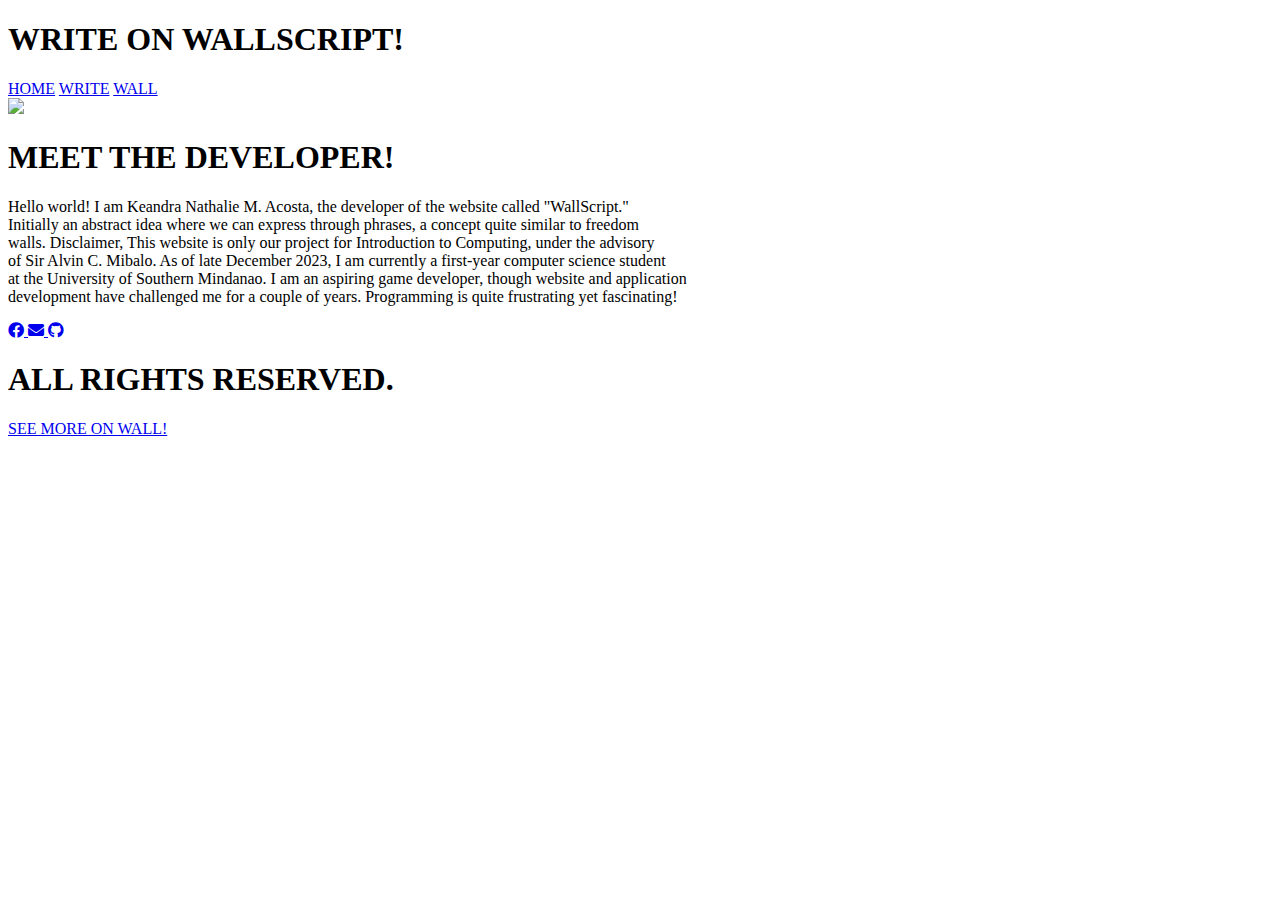
==== about_us.html @ 825b4816 "WALLSCRIPT | ABOUT US" ====
<!DOCTYPE html>
<html lang="en">
<html>
<head> 
    <meta charset="UTF-8">
    <meta name="viewport" content="width=device-width, initial-scale=1.0">
    <title>WALLSCRIPT | ABOUT US</title>
    <link rel="icon" type="image/x-icon" href="C:/Users/USER/Downloads/WSIconFinal.png">
    <link rel="stylesheet" href="about_us.css">
    <link rel="stylesheet" href="https://cdnjs.cloudflare.com/ajax/libs/font-awesome/5.15.3/css/all.min.css">
</head>
<body>
    <header> 
        <h1>WRITE ON WALLSCRIPT!</h1>
        <nav>
            <a href="C:/Users/USER/OneDrive/Documents/BSCS - Files/INTROTOCOMP/FINALWEBSITE/index.html">HOME</a>
            <a href="C:/Users/USER/OneDrive/Documents/BSCS - Files/INTROTOCOMP/FINALWEBSITE/write_home.html">WRITE</a>
            <a href="C:/Users/USER/OneDrive/Documents/BSCS - Files/INTROTOCOMP/FINALWEBSITE/wall_page.html">WALL</a>
        </nav>
    </header>
    <div class="image">
        <img src="C:/Users/USER/Downloads/ken.png">
      </div>
    <div class="introduction">
        <h1>MEET THE DEVELOPER!</h1>
        <p>Hello world! I am Keandra Nathalie M. Acosta, the developer of the website called "WallScript." <br>
            Initially an abstract idea where we can express through phrases, a concept quite similar to freedom <br>
            walls. Disclaimer, This website is only our project for Introduction to Computing, under the advisory <br>
            of Sir Alvin C. Mibalo. As of late December 2023, I am currently a first-year computer science student <br>
            at the University of Southern Mindanao. I am an aspiring game developer, though website and application <br>
            development have challenged me for a couple of years. Programming is quite frustrating yet fascinating!</p>
    </div>
    <div class="contactIcons">
        <a href="https://www.facebook.com/keandranathalie.acosta.51205/" target="_blank" rel="noopener noreferrer">
            <i class="fab fa-facebook"></i>
        </a>
        <a href="mailto:s.knmacosta@usm.edu.ph">
            <i class="fas fa-envelope"></i>
        </a>
        <a href="https://github.com/kean-acosta00" target="_blank" rel="noopener noreferrer">
            <i class="fab fa-github"></i>
        </a>
    </div>
    <footer> 
        <h1>ALL RIGHTS RESERVED.</h1>
        <nav>
            <a href="C:/Users/USER/OneDrive/Documents/BSCS - Files/INTROTOCOMP/FINALWEBSITE/wall_page.html">SEE MORE ON WALL!</a>
        </nav>
    </footer>
</body>
</html>
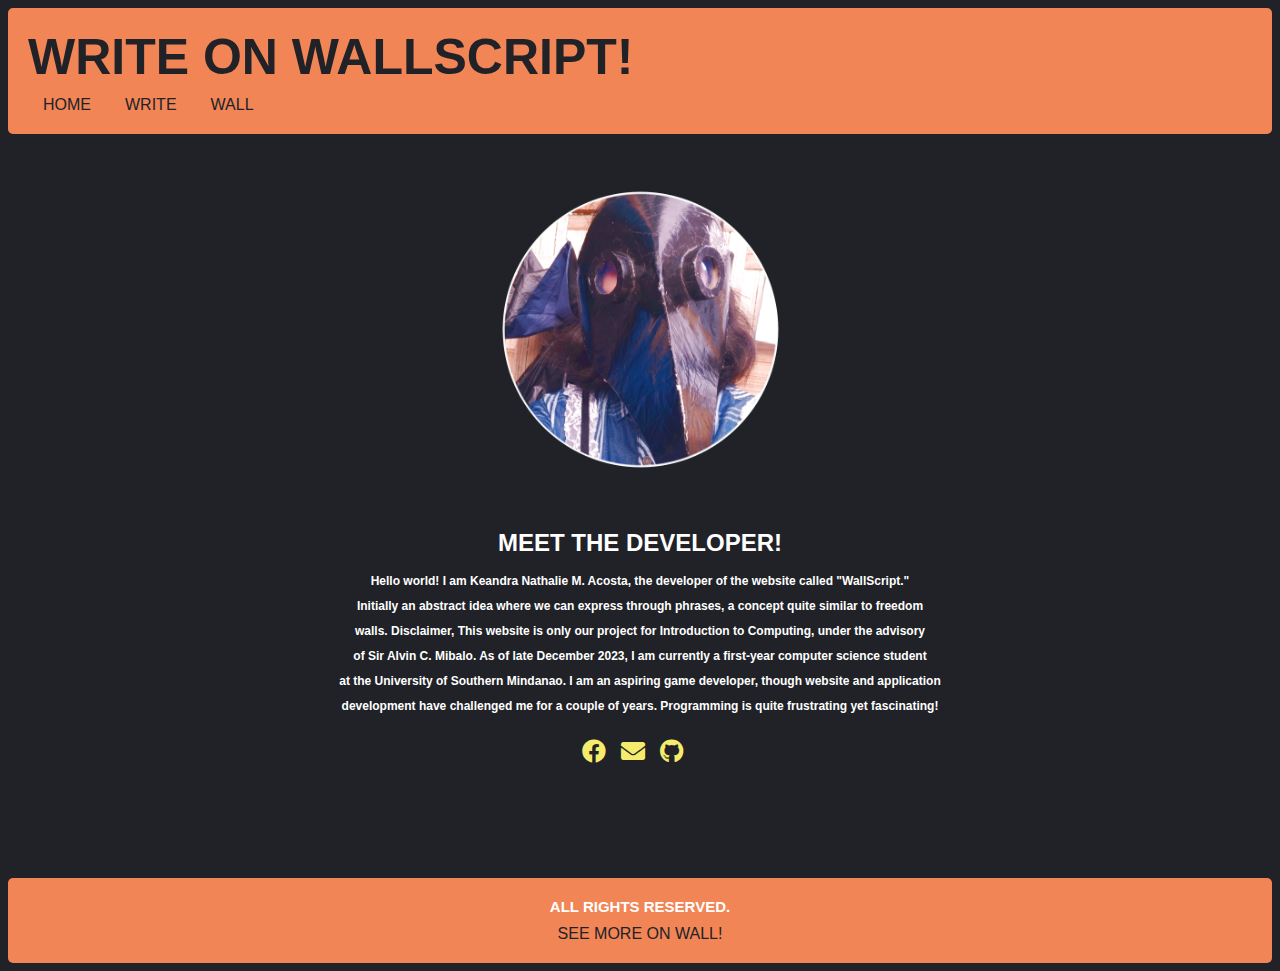
==== commit e3fc62eb: "about_us.html" ====
--- a/about_us.html
+++ b/about_us.html
@@ -5,7 +5,7 @@
     <meta charset="UTF-8">
     <meta name="viewport" content="width=device-width, initial-scale=1.0">
     <title>WALLSCRIPT | ABOUT US</title>
-    <link rel="icon" type="image/x-icon" href="C:/Users/USER/Downloads/WSIconFinal.png">
+    <link rel="icon" type="image/x-icon" href="WSIconFinal.png">
     <link rel="stylesheet" href="about_us.css">
     <link rel="stylesheet" href="https://cdnjs.cloudflare.com/ajax/libs/font-awesome/5.15.3/css/all.min.css">
 </head>
@@ -13,13 +13,13 @@
     <header> 
         <h1>WRITE ON WALLSCRIPT!</h1>
         <nav>
-            <a href="C:/Users/USER/OneDrive/Documents/BSCS - Files/INTROTOCOMP/FINALWEBSITE/index.html">HOME</a>
-            <a href="C:/Users/USER/OneDrive/Documents/BSCS - Files/INTROTOCOMP/FINALWEBSITE/write_home.html">WRITE</a>
-            <a href="C:/Users/USER/OneDrive/Documents/BSCS - Files/INTROTOCOMP/FINALWEBSITE/wall_page.html">WALL</a>
+            <a href="index.html">HOME</a>
+            <a href="write_home.html">WRITE</a>
+            <a href="wall_page.html">WALL</a>
         </nav>
     </header>
     <div class="image">
-        <img src="C:/Users/USER/Downloads/ken.png">
+        <img src="ken.png">
       </div>
     <div class="introduction">
         <h1>MEET THE DEVELOPER!</h1>
@@ -44,8 +44,8 @@
     <footer> 
         <h1>ALL RIGHTS RESERVED.</h1>
         <nav>
-            <a href="C:/Users/USER/OneDrive/Documents/BSCS - Files/INTROTOCOMP/FINALWEBSITE/wall_page.html">SEE MORE ON WALL!</a>
+            <a href="wall_page.html">SEE MORE ON WALL!</a>
         </nav>
     </footer>
 </body>
-</html>+</html>
--- a/about_us.css
+++ b/about_us.css
@@ -0,0 +1,86 @@
+/* CSS for about us */
+body {
+    background-color: #212227;
+}
+    header {
+    background-color: #f18556;
+    padding: 20px;
+    text-align: left;
+    border-radius: 5px;
+}
+    header h1 {
+    color: #212227;
+    margin: 0;
+    font-size: 50px;
+    font-family: 'Franklin Gothic Medium', 'Arial Narrow', Arial, sans-serif;
+    text-align: left;
+}
+h1 {
+    color: #ffffff;
+    margin: 0;
+    font-size: 24px;
+    font-family: Arial, Helvetica, sans-serif;
+    text-align: center;
+    margin-top: 10px;
+}
+p {
+    color: #ffffff;
+    font-family: Arial, Helvetica, sans-serif;
+    text-align: center;
+    font-size: 12px;
+    font-weight: bold;
+    line-height: 25px;
+}
+nav {
+    margin-top: 10px;
+}
+nav a {
+    color: #212227; 
+    text-decoration: none; 
+    margin: 15px; 
+    font-size: 16px; 
+    font-family: 'Franklin Gothic Medium', 'Arial Narrow', Arial, sans-serif;
+    text-align: left;
+}
+.image {
+    text-align: center; 
+    margin: 50px; 
+  }
+  img {
+    max-width: 25%; 
+    height: auto;
+}
+.contactIcons {
+    display: flex;
+    align-items: center;
+    justify-content: center;
+    margin-top: 20px;
+}
+
+.contactIcons a {
+  margin-right: 15px;
+  text-decoration: none;
+  color: #f5ec6d;
+}
+
+.contactIcons i {
+  font-size: 24px;
+}
+
+.contactIcons a:hover {
+  color: #f18556;
+}
+footer {
+    background-color: #f18556;
+    padding: 20px;
+    text-align: center;
+    margin-top: 9%;
+    border-radius: 5px;
+}
+footer h1 {
+    color: #FFFFFF;
+    margin: 0;
+    font-size: 15px;
+    text-align: center;
+    font-family: 'Franklin Gothic Medium', 'Arial Narrow', Arial, sans-serif;
+}